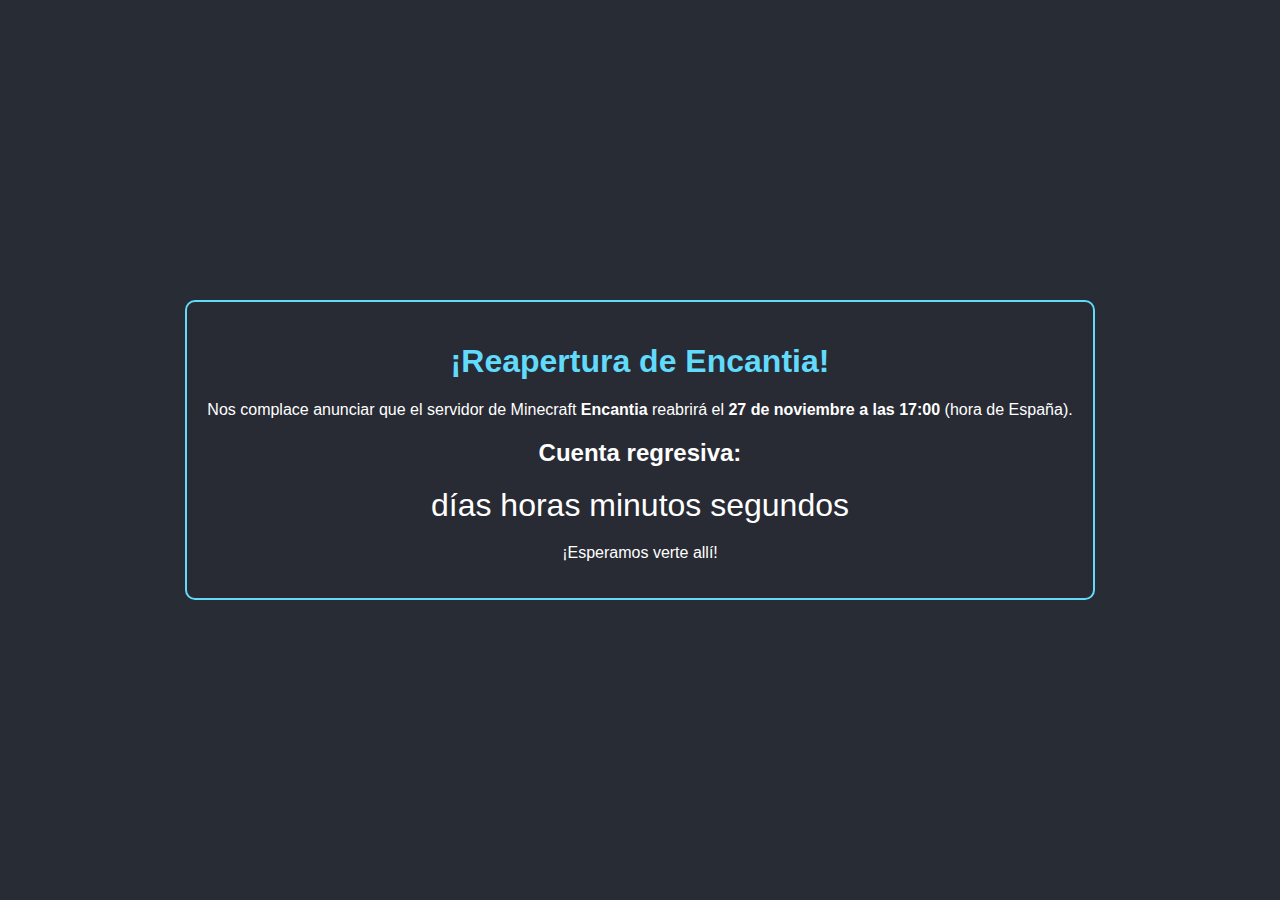
==== index.html @ e7e2c233 "Create index.html" ====
<!DOCTYPE html>
<html lang="es">
<head>
    <meta charset="UTF-8">
    <meta name="viewport" content="width=device-width, initial-scale=1.0">
    <title>Reapertura de Encantia</title>
    <style>
        body {
            font-family: Arial, sans-serif;
            background-color: #282c34;
            color: white;
            display: flex;
            justify-content: center;
            align-items: center;
            height: 100vh;
            margin: 0;
        }

        .container {
            text-align: center;
            border: 2px solid #61dafb;
            border-radius: 10px;
            padding: 20px;
            background-color: rgba(40, 44, 52, 0.8);
        }

        h1 {
            color: #61dafb;
        }

        #countdown {
            margin: 20px 0;
        }

        #timer {
            font-size: 2em;
        }
    </style>
</head>
<body>
    <div class="container">
        <h1>¡Reapertura de Encantia!</h1>
        <p>Nos complace anunciar que el servidor de Minecraft <strong>Encantia</strong> reabrirá el <strong>27 de noviembre a las 17:00</strong> (hora de España).</p>
        <div id="countdown">
            <h2>Cuenta regresiva:</h2>
            <div id="timer">
                <span id="days"></span> días
                <span id="hours"></span> horas
                <span id="minutes"></span> minutos
                <span id="seconds"></span> segundos
            </div>
        </div>
        <p>¡Esperamos verte allí!</p>
    </div>

    <script>
        // Fecha de reapertura del servidor
        const countDownDate = new Date("November 27, 2024 17:00:00 GMT+0100").getTime();

        // Actualizar la cuenta regresiva cada 1 segundo
        const x = setInterval(function() {
            const now = new Date().getTime();
            const distance = countDownDate - now;

            // Cálculo de días, horas, minutos y segundos
            const days = Math.floor(distance / (1000 * 60 * 60 * 24));
            const hours = Math.floor((distance % (1000 * 60 * 60 * 24)) / (1000 * 60 * 60));
            const minutes = Math.floor((distance % (1000 * 60 * 60)) / (1000 * 60));
            const seconds = Math.floor((distance % (1000 * 60)) / 1000);

            // Mostrar la cuenta regresiva en el HTML
            document.getElementById("days").innerHTML = days;
            document.getElementById("hours").innerHTML = hours;
            document.getElementById("minutes").innerHTML = minutes;
            document.getElementById("seconds").innerHTML = seconds;

            // Si la cuenta regresiva ha terminado, mostrar un mensaje
            if (distance < 0) {
                clearInterval(x);
                document.getElementById("timer").innerHTML = "¡El servidor ha reabierto!";
            }
        }, 1000);
    </script>
</body>
</html>
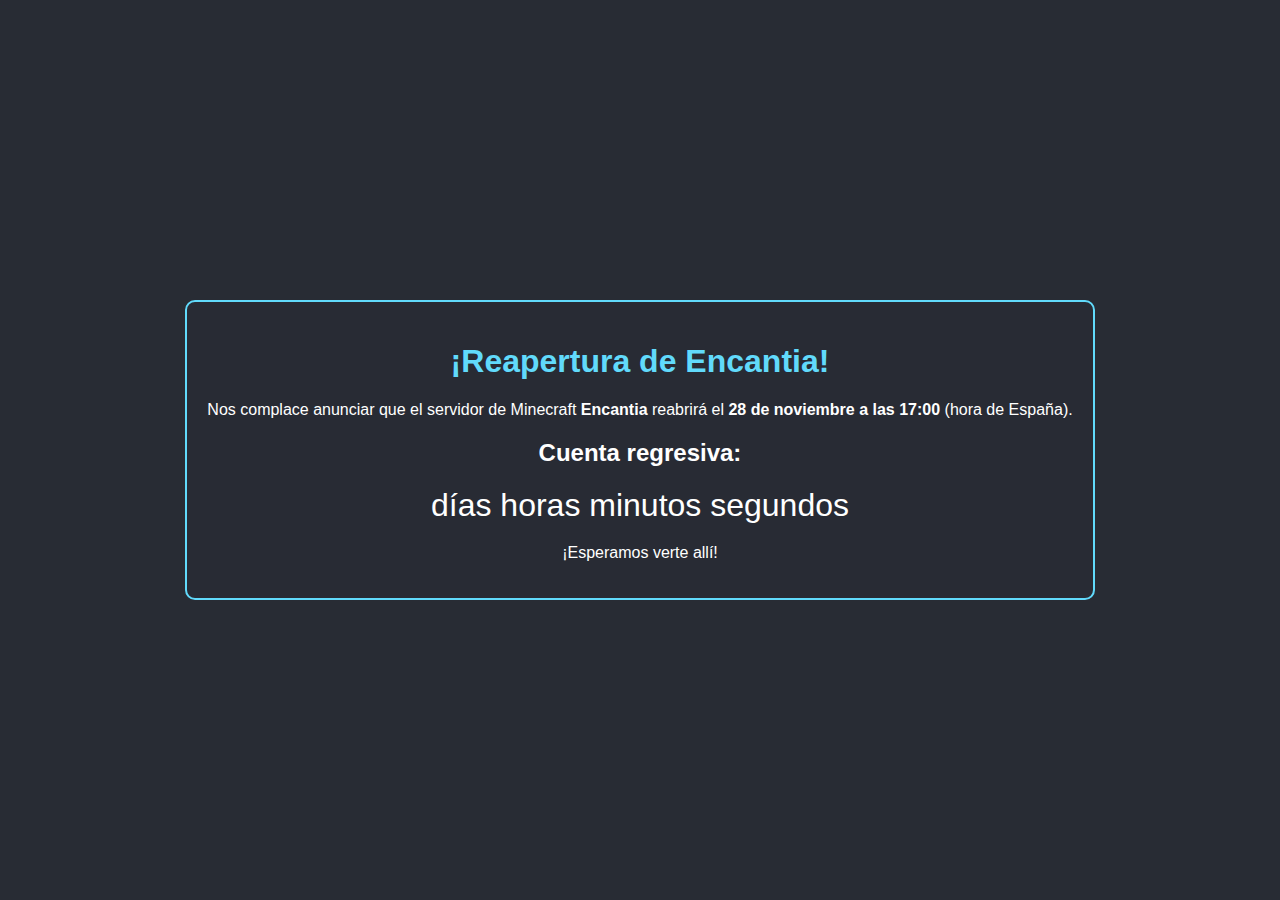
==== commit 622a3902: "Update index.html" ====
--- a/index.html
+++ b/index.html
@@ -40,7 +40,7 @@
 <body>
     <div class="container">
         <h1>¡Reapertura de Encantia!</h1>
-        <p>Nos complace anunciar que el servidor de Minecraft <strong>Encantia</strong> reabrirá el <strong>27 de noviembre a las 17:00</strong> (hora de España).</p>
+        <p>Nos complace anunciar que el servidor de Minecraft <strong>Encantia</strong> reabrirá el <strong>28 de noviembre a las 17:00</strong> (hora de España).</p>
         <div id="countdown">
             <h2>Cuenta regresiva:</h2>
             <div id="timer">
@@ -55,7 +55,7 @@
 
     <script>
         // Fecha de reapertura del servidor
-        const countDownDate = new Date("November 27, 2024 17:00:00 GMT+0100").getTime();
+        const countDownDate = new Date("November 28, 2024 17:00:00 GMT+0100").getTime();
 
         // Actualizar la cuenta regresiva cada 1 segundo
         const x = setInterval(function() {
@@ -83,3 +83,4 @@
     </script>
 </body>
 </html>
+
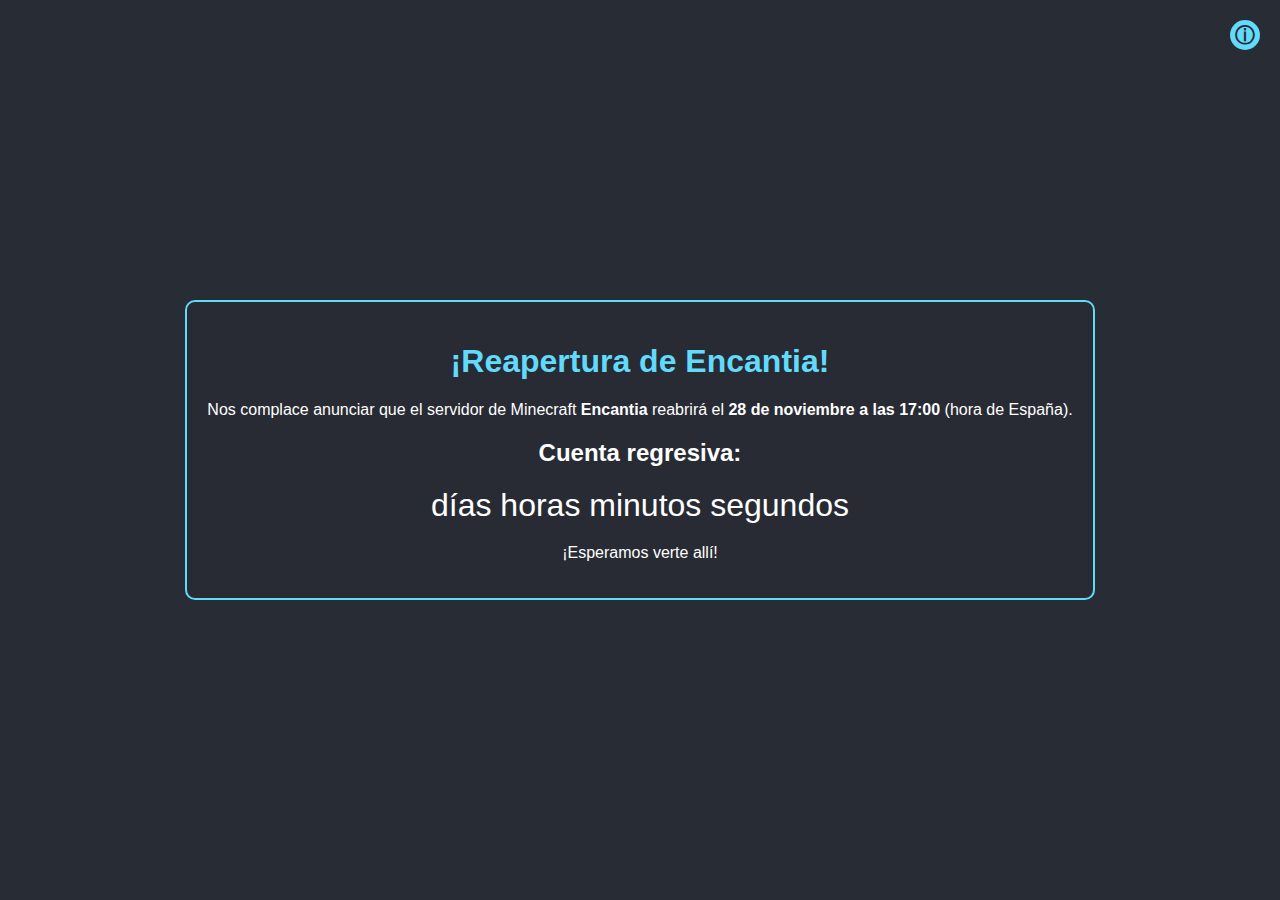
==== commit 7d48f3a9: "Update index.html" ====
--- a/index.html
+++ b/index.html
@@ -14,6 +14,28 @@
             align-items: center;
             height: 100vh;
             margin: 0;
+        }
+
+        .info-button {
+            position: absolute;
+            top: 20px;
+            right: 20px;
+            width: 30px;
+            height: 30px;
+            background-color: #61dafb;
+            color: #282c34;
+            border-radius: 50%;
+            display: flex;
+            align-items: center;
+            justify-content: center;
+            font-size: 20px;
+            font-weight: bold;
+            text-decoration: none;
+            transition: background-color 0.3s;
+        }
+
+        .info-button:hover {
+            background-color: #4a9fcf;
         }
 
         .container {
@@ -38,6 +60,9 @@
     </style>
 </head>
 <body>
+    <!-- Botón de información -->
+    <a href="horarios.html" class="info-button">ⓘ</a>
+
     <div class="container">
         <h1>¡Reapertura de Encantia!</h1>
         <p>Nos complace anunciar que el servidor de Minecraft <strong>Encantia</strong> reabrirá el <strong>28 de noviembre a las 17:00</strong> (hora de España).</p>
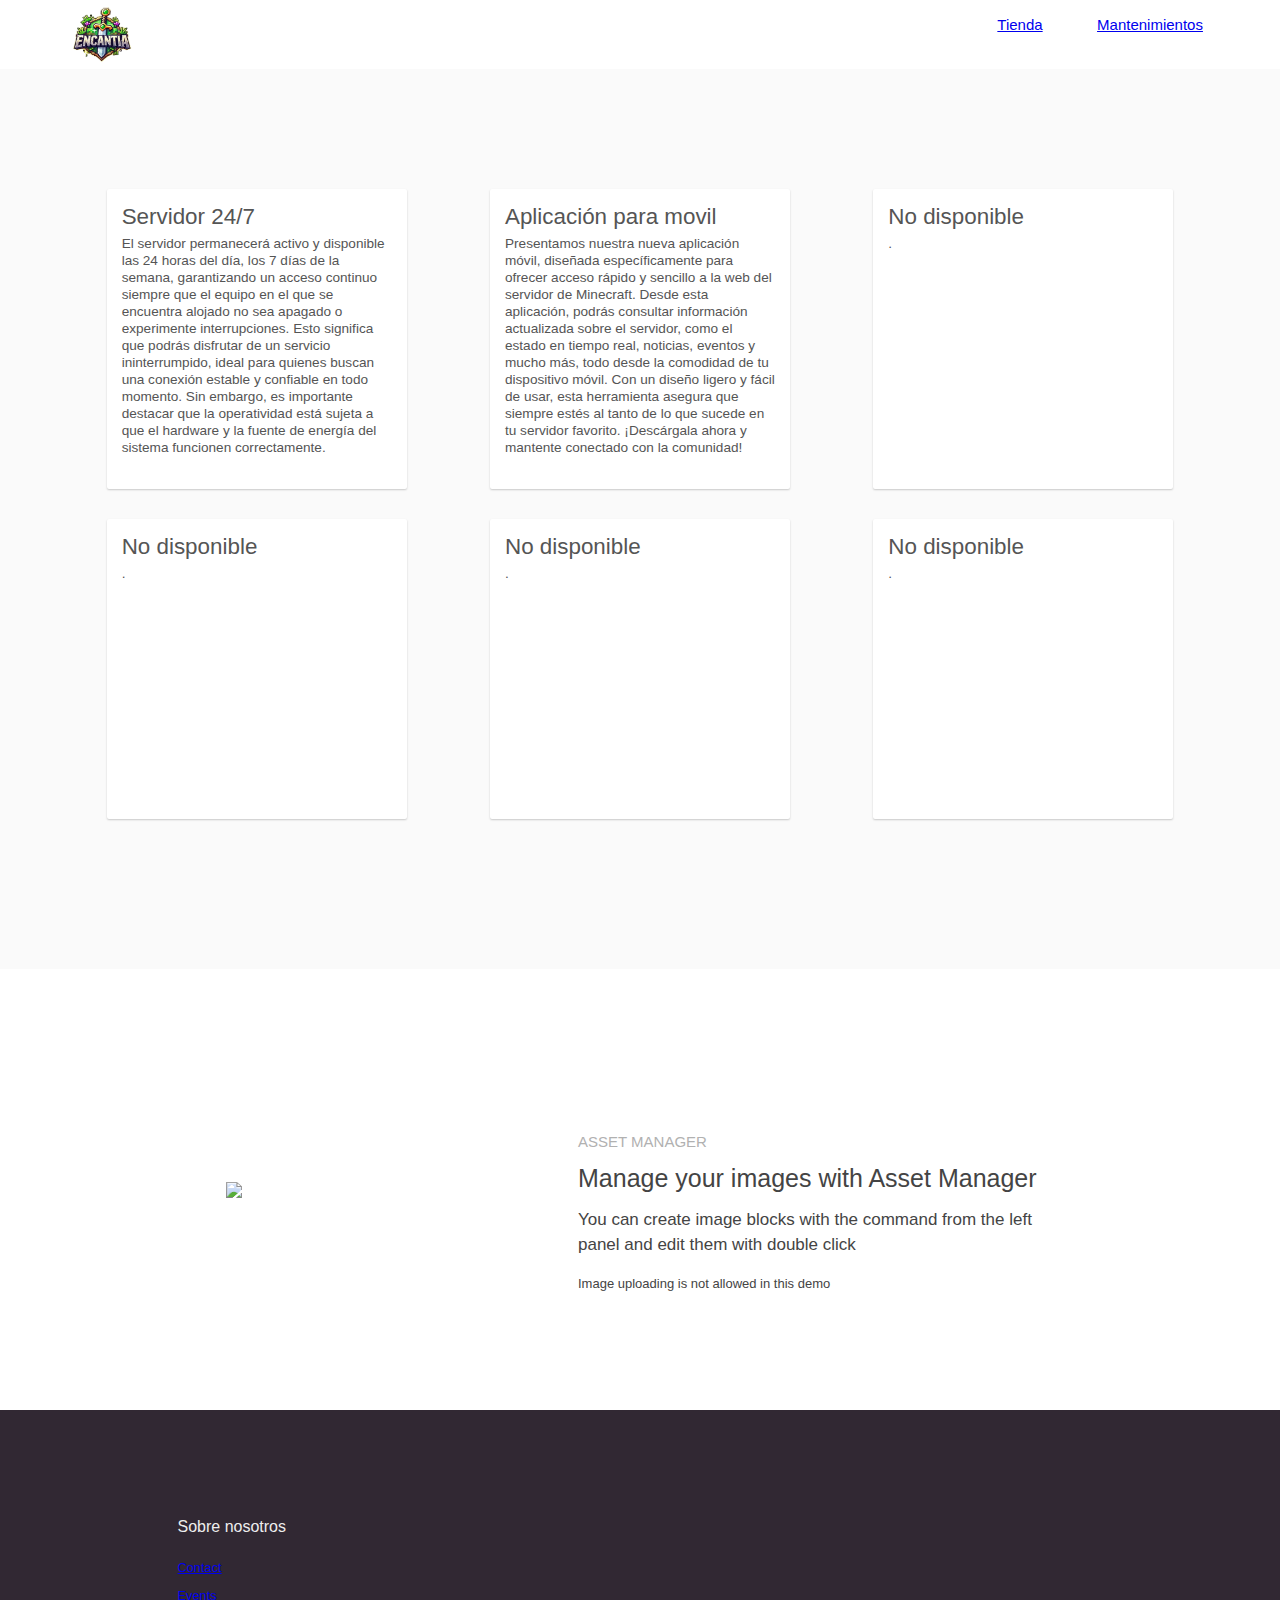
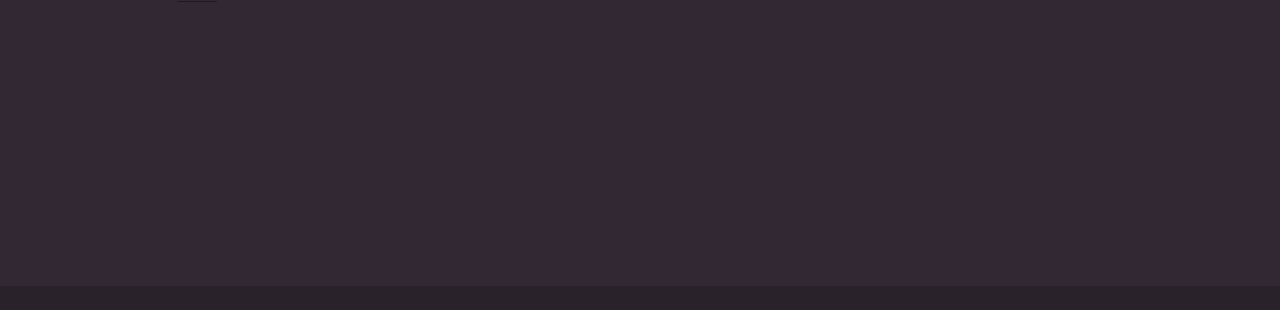
==== commit db1cf4d9: "Add files via upload" ====
--- a/index.html
+++ b/index.html
@@ -1,111 +1,8 @@
-<!DOCTYPE html>
-<html lang="es">
-<head>
-    <meta charset="UTF-8">
-    <meta name="viewport" content="width=device-width, initial-scale=1.0">
-    <title>Reapertura de Encantia</title>
-    <style>
-        body {
-            font-family: Arial, sans-serif;
-            background-color: #282c34;
-            color: white;
-            display: flex;
-            justify-content: center;
-            align-items: center;
-            height: 100vh;
-            margin: 0;
-        }
-
-        .info-button {
-            position: absolute;
-            top: 20px;
-            right: 20px;
-            width: 30px;
-            height: 30px;
-            background-color: #61dafb;
-            color: #282c34;
-            border-radius: 50%;
-            display: flex;
-            align-items: center;
-            justify-content: center;
-            font-size: 20px;
-            font-weight: bold;
-            text-decoration: none;
-            transition: background-color 0.3s;
-        }
-
-        .info-button:hover {
-            background-color: #4a9fcf;
-        }
-
-        .container {
-            text-align: center;
-            border: 2px solid #61dafb;
-            border-radius: 10px;
-            padding: 20px;
-            background-color: rgba(40, 44, 52, 0.8);
-        }
-
-        h1 {
-            color: #61dafb;
-        }
-
-        #countdown {
-            margin: 20px 0;
-        }
-
-        #timer {
-            font-size: 2em;
-        }
-    </style>
-</head>
-<body>
-    <!-- Botón de información -->
-    <a href="horarios.html" class="info-button">ⓘ</a>
-
-    <div class="container">
-        <h1>¡Reapertura de Encantia!</h1>
-        <p>Nos complace anunciar que el servidor de Minecraft <strong>Encantia</strong> reabrirá el <strong>28 de noviembre a las 17:00</strong> (hora de España).</p>
-        <div id="countdown">
-            <h2>Cuenta regresiva:</h2>
-            <div id="timer">
-                <span id="days"></span> días
-                <span id="hours"></span> horas
-                <span id="minutes"></span> minutos
-                <span id="seconds"></span> segundos
-            </div>
-        </div>
-        <p>¡Esperamos verte allí!</p>
-    </div>
-
-    <script>
-        // Fecha de reapertura del servidor
-        const countDownDate = new Date("November 28, 2024 17:00:00 GMT+0100").getTime();
-
-        // Actualizar la cuenta regresiva cada 1 segundo
-        const x = setInterval(function() {
-            const now = new Date().getTime();
-            const distance = countDownDate - now;
-
-            // Cálculo de días, horas, minutos y segundos
-            const days = Math.floor(distance / (1000 * 60 * 60 * 24));
-            const hours = Math.floor((distance % (1000 * 60 * 60 * 24)) / (1000 * 60 * 60));
-            const minutes = Math.floor((distance % (1000 * 60 * 60)) / (1000 * 60));
-            const seconds = Math.floor((distance % (1000 * 60)) / 1000);
-
-            // Mostrar la cuenta regresiva en el HTML
-            document.getElementById("days").innerHTML = days;
-            document.getElementById("hours").innerHTML = hours;
-            document.getElementById("minutes").innerHTML = minutes;
-            document.getElementById("seconds").innerHTML = seconds;
-
-            // Si la cuenta regresiva ha terminado, mostrar un mensaje
-            if (distance < 0) {
-                clearInterval(x);
-                document.getElementById("timer").innerHTML = "¡El servidor ha reabierto!";
-            }
-        }, 1000);
-    </script>
-</body>
-</html>
-
+<!doctype html>
+        <html lang="en">
+          <head>
+            <meta charset="utf-8">
+            <link rel="stylesheet" href="./css/style.css">
+          </head>
+          <body><body><header id="iwnz"><div class="container-width"><div class="logo-container"></div><img src="[data-uri]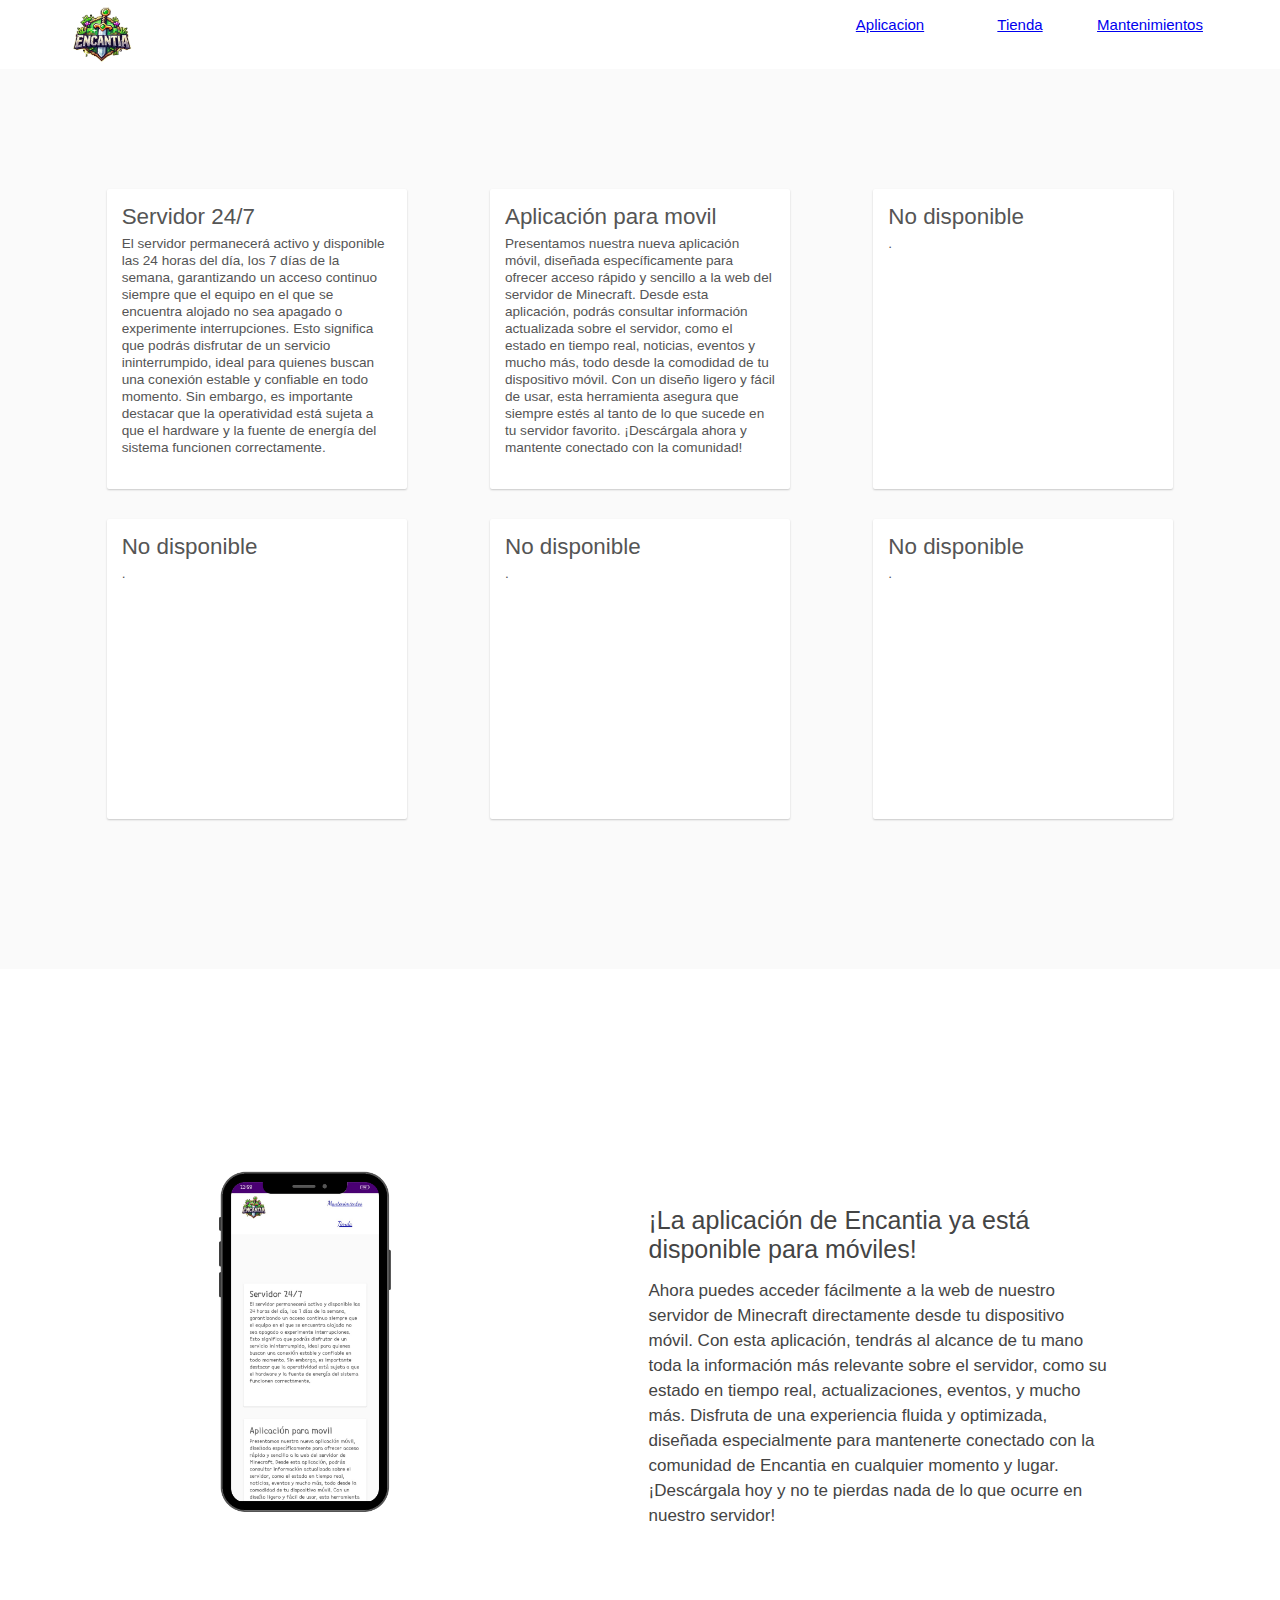
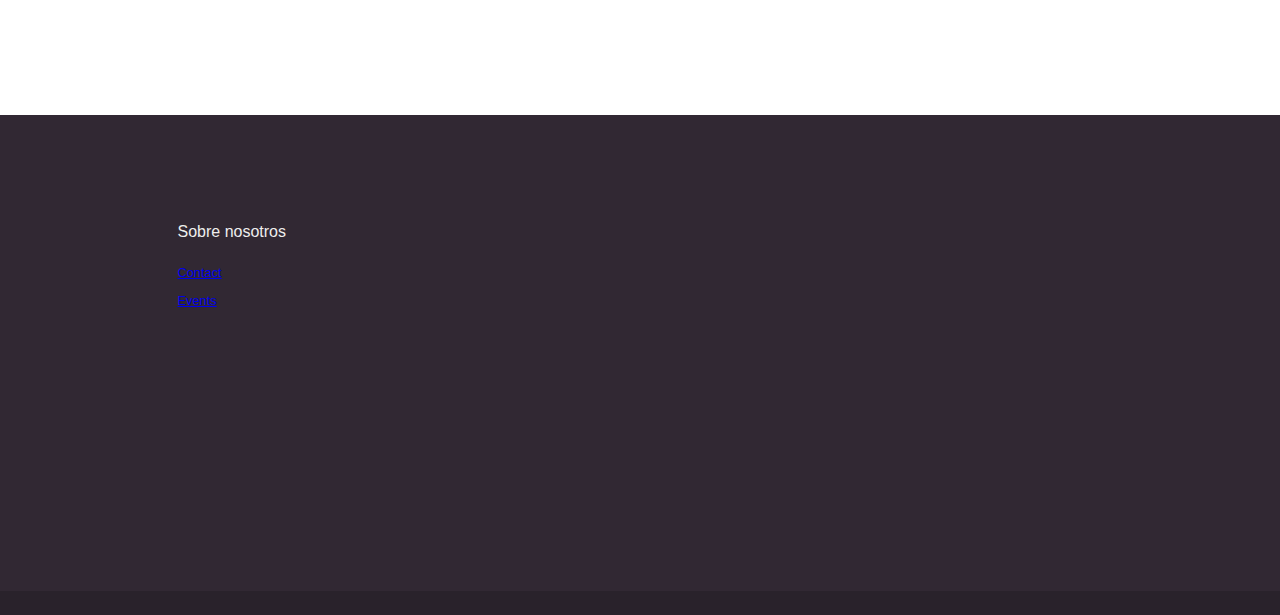
==== commit b4740026: "Add files via upload" ====
--- a/index.html
+++ b/index.html
@@ -4,5 +4,5 @@
             <meta charset="utf-8">
             <link rel="stylesheet" href="./css/style.css">
           </head>
-          <body><body><header id="iwnz"><div class="container-width"><div class="logo-container"></div><img src="[data-uri]